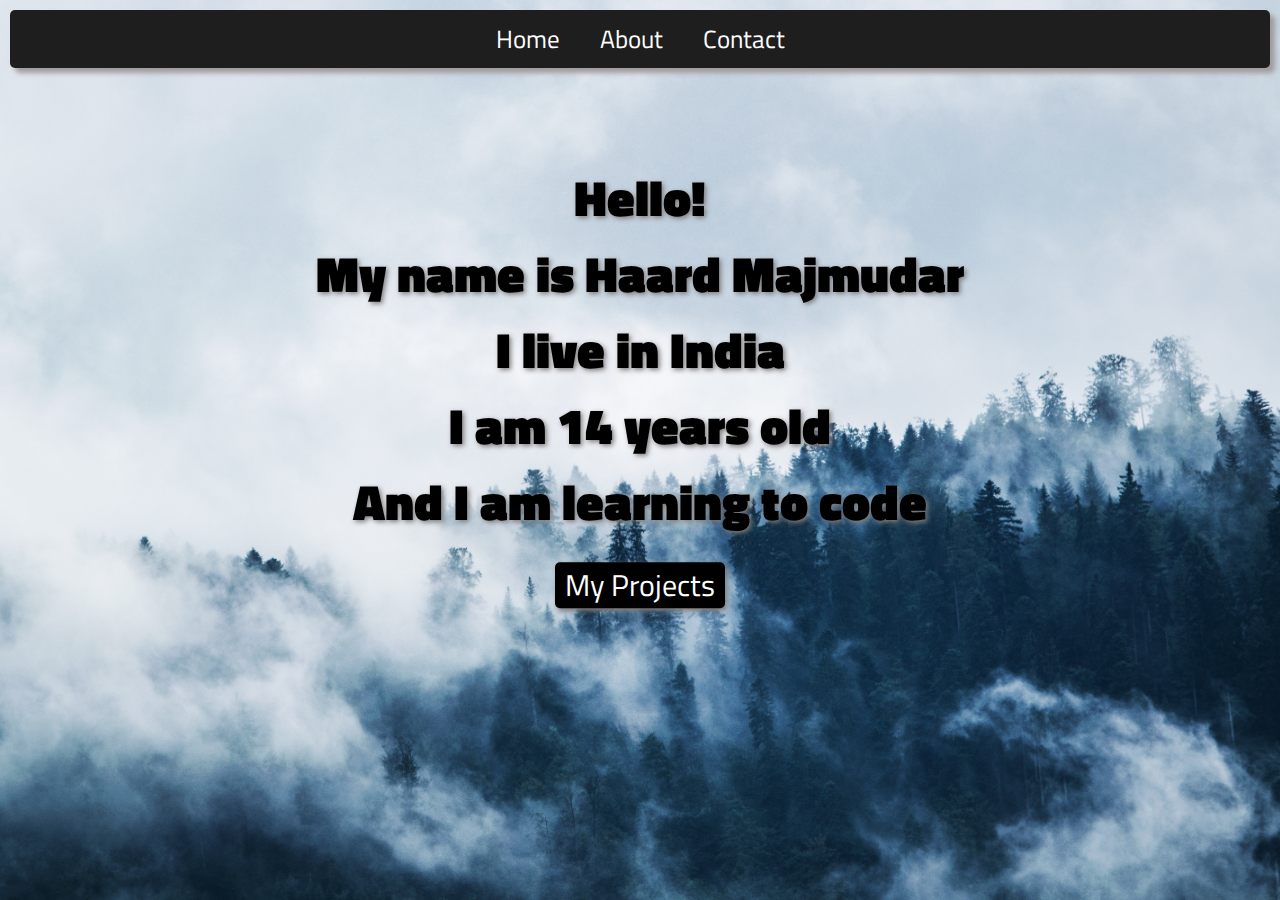
==== about.html @ fd89cee8 "okeh" ====
<!DOCTYPE html>
<html lang="en">
<head>
    <meta charset="UTF-8">
    <meta http-equiv="X-UA-Compatible" content="IE=edge">
    <meta name="viewport" content="width=device-width, initial-scale=1.0">
    <link rel="stylesheet" href="style.css">
    <link rel="shortcut icon" href="icon.png" type="image/x-icon">
    <title>Haard Majmudar</title>
</head>
<body>
    <script src="home.js"></script>
    <div class="navigation">
        <button><a href="index.html">Home</a></button>
        <button><a href="#">About</a></button>
        <button><a href="contact.html">Contact</a></button>
    </div>
    <div class="heading">
        <p> Hello! 
            <br>
            My name is Haard Majmudar
            <br>
            I live in India
            <br>
            I am 14 years old
            <br>
            And I am learning to code
        </p>
        <button><a href="https://github.com/Haardispro" target="_blank">My Projects</a></button>
    </div>
</body>
</html>
---- style.css ----
@import url('https://fonts.googleapis.com/css2?family=Titillium+Web:wght@200&display=swap');
*{
    margin: 0%;
    padding: 0%;
}
::selection{
    background-color: black;
    color: white;
}
body{
    margin-top: 0%;
    background: url(backgroundf.jpg) no-repeat center center fixed;
    -webkit-background-size: cover;
    -moz-background-size: cover;
    -o-background-size: cover;
    background-size: cover
}

.navigation{
    margin-top: 10px;
    margin-left: 10px;
    margin-right: 10px;
    display: flex;
    justify-content: center;
    background-color: #1e1e1e;
    border-radius: 5px;
    box-shadow: 5px 5px 5px rgb(160, 156, 156);
}

.navigation a{
    
    color: white;
    float: left;
    padding: 10px 20px;
    text-decoration: none;
    font-family: 'Titillium Web';
    font-size: 25px;
}
.navigation button{
    outline: none;
    background-color: transparent;
    border-style: none;
    
}
.navigation a:hover{
    text-decoration: 2px underline;
}
.heading{
    text-align: center;
    font-family: 'Titillium Web';
    font-size: 50px;
    transform: translateY(20%);
    text-shadow: 2px 2px 5px rgb(128, 126, 126);
}
.heading p{
    font-weight: 900;
}
.heading a{
    text-decoration: none;
    color: black;
}
.heading button{
    border-style: none;
    background-color: black;
    outline: none;
    border-radius: 5px;
    box-shadow: 2px 2px 5px rgb(128, 126, 126);
}
.heading button a{
    font-family: 'Titillium Web';
    font-size: 30px;
    text-decoration: none;
    color: white;
    padding: 5px 10px;
}

@media all and (max-width: 600px){
    .navigation{
        display: none;
    }
    .heading{
        transform: translateY(0%);
        font-size: 40px;
    }
}
@media all and (max-width: 1200px){
    .heading{
        transform: translateY(5%);
    }
}
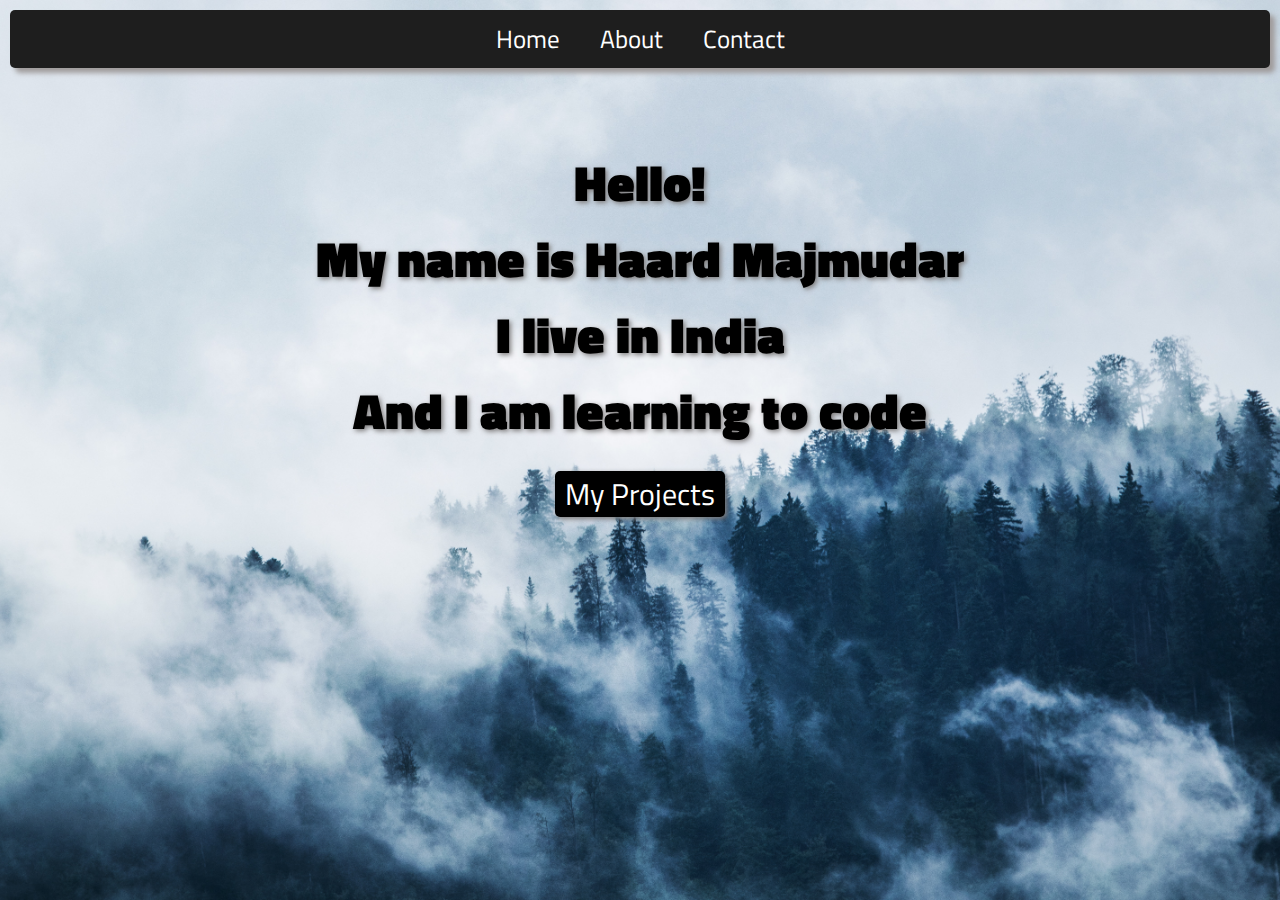
==== commit 81dd24fb: "Update about.html" ====
--- a/about.html
+++ b/about.html
@@ -5,6 +5,7 @@
     <meta http-equiv="X-UA-Compatible" content="IE=edge">
     <meta name="viewport" content="width=device-width, initial-scale=1.0">
     <link rel="stylesheet" href="style.css">
+    <link rel="stylesheet" href="https://cdnjs.cloudflare.com/ajax/libs/font-awesome/4.7.0/css/font-awesome.min.css">
     <link rel="shortcut icon" href="icon.png" type="image/x-icon">
     <title>Haard Majmudar</title>
 </head>
@@ -15,6 +16,17 @@
         <button><a href="#">About</a></button>
         <button><a href="contact.html">Contact</a></button>
     </div>
+    <div class="hamburger">
+        <a href="javascript:void(0);" class="icon" onclick="myFunction()">
+            <i class="fa fa-bars"></i>
+        </a>
+        <div id="myLinks">
+          <a href="index.html">Home</a>
+          <a href="#">About</a>
+          <a href="contact.html">Contact</a>
+        </div>
+        
+    </div>
     <div class="heading">
         <p> Hello! 
             <br>
@@ -22,11 +34,9 @@
             <br>
             I live in India
             <br>
-            I am 14 years old
-            <br>
             And I am learning to code
         </p>
         <button><a href="https://github.com/Haardispro" target="_blank">My Projects</a></button>
     </div>
 </body>
-</html>+</html>
--- a/style.css
+++ b/style.css
@@ -7,7 +7,7 @@
     background-color: black;
     color: white;
 }
-body{
+html{
     margin-top: 0%;
     background: url(backgroundf.jpg) no-repeat center center fixed;
     -webkit-background-size: cover;
@@ -73,15 +73,53 @@
     color: white;
     padding: 5px 10px;
 }
-
-@media all and (max-width: 600px){
+.hamburger{
+    display: none;
+}
+@media all and (max-width: 700px){
     .navigation{
         display: none;
     }
+    .hamburger{
+        color: white;
+        display: block;
+        overflow: hidden;
+        margin-top: 10px;
+        margin-left: 10px;
+        margin-right: 10px;
+        position: relative;
+        background-color: #1e1e1e;
+        border-radius: 5px;
+        box-shadow: 5px 5px 5px rgb(160, 156, 156);
+    }
+    .hamburger a i{
+        font-size: 30px;
+        color: white;
+    }
+    .hamburger #myLinks{
+        display: none;
+        font-family: 'Titillium Web';
+        font-size: 20px;
+        font-weight: 900;
+        color: white;
+        background-color: #1e1e1e;
+        float: left;
+    }
+    .hamburger #myLinks a{
+        text-decoration: none;
+    }
+    
+    .hamburger a {
+        display: block;
+        color: white;
+        padding: 10px 20px;
+    }
+    
     .heading{
         transform: translateY(0%);
-        font-size: 40px;
+        font-size: 35px;
     }
+    
 }
 @media all and (max-width: 1200px){
     .heading{
